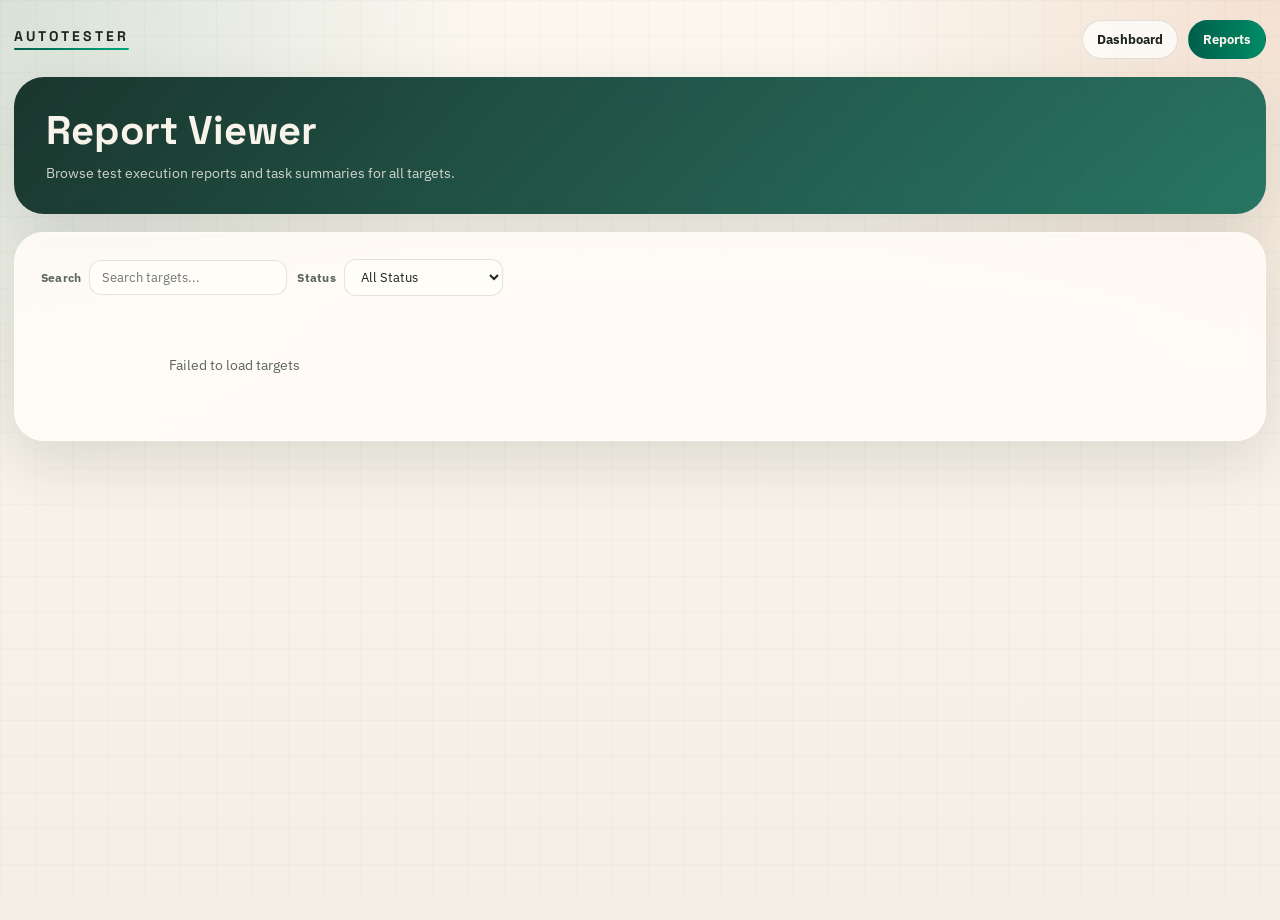
==== dashboard/reports.html @ 6909f38a "Initial commit: AutoTester harness evaluation framework" ====
<!DOCTYPE html>
<html lang="en">
<head>
    <meta charset="UTF-8">
    <meta name="viewport" content="width=device-width, initial-scale=1.0">
    <title>AutoTester - Report Viewer</title>
    <link rel="preconnect" href="https://fonts.googleapis.com">
    <link rel="preconnect" href="https://fonts.gstatic.com" crossorigin>
    <link href="https://fonts.googleapis.com/css2?family=IBM+Plex+Sans:wght@400;500;600;700&family=Space+Grotesk:wght@500;700&display=swap" rel="stylesheet">
    <style>
        :root {
            --bg: #f4efe4;
            --panel: rgba(255, 251, 245, 0.9);
            --panel-strong: #fffaf2;
            --text: #1d241f;
            --muted: #5d675f;
            --line: rgba(29, 36, 31, 0.12);
            --accent: #005f4b;
            --accent-soft: #d9efe8;
            --shadow: 0 24px 60px rgba(41, 48, 43, 0.12);
            --radius-xl: 30px;
            --radius-lg: 20px;
            --radius-md: 14px;
            --font-sans: "IBM Plex Sans", sans-serif;
            --font-display: "Space Grotesk", sans-serif;
            --font-mono: "IBM Plex Mono", monospace;
        }
        * { box-sizing: border-box; margin: 0; padding: 0; }
        body {
            font-family: var(--font-sans);
            color: var(--text);
            background:
                radial-gradient(circle at top left, rgba(0, 95, 75, 0.14), transparent 30%),
                radial-gradient(circle at top right, rgba(197, 91, 36, 0.14), transparent 30%),
                linear-gradient(180deg, #fbf7ef 0%, var(--bg) 100%);
            min-height: 100vh;
        }
        body::before {
            content: "";
            position: fixed;
            inset: 0;
            background-image:
                linear-gradient(rgba(29, 36, 31, 0.02) 1px, transparent 1px),
                linear-gradient(90deg, rgba(29, 36, 31, 0.02) 1px, transparent 1px);
            background-size: 36px 36px;
            pointer-events: none;
            z-index: -1;
        }
        a { color: inherit; text-decoration: none; }

        .page { width: min(1320px, calc(100% - 28px)); margin: 20px auto 44px; }

        /* Nav */
        .nav {
            display: flex;
            justify-content: space-between;
            align-items: center;
            gap: 12px;
            margin-bottom: 18px;
        }
        .brand {
            display: inline-flex;
            align-items: center;
        }
        .brand-wordmark {
            font-family: var(--font-display);
            font-size: 14px;
            font-weight: 700;
            text-transform: uppercase;
            letter-spacing: 0.22em;
            display: flex;
            flex-direction: column;
            gap: 0;
            line-height: 1;
        }
        .brand-line {
            width: 100%;
            height: 2px;
            background: linear-gradient(90deg, var(--accent), #01a87a);
            border-radius: 2px;
            margin-top: 5px;
        }
        .nav-links {
            display: flex;
            gap: 10px;
        }
        .nav-link {
            padding: 10px 14px;
            border-radius: 999px;
            background: rgba(255,255,255,0.7);
            border: 1px solid var(--line);
            font-size: 13px;
            font-weight: 700;
            color: inherit;
            text-decoration: none;
            cursor: pointer;
        }
        .nav-link.active {
            background: linear-gradient(90deg, var(--accent), #018b66);
            color: #f8f4eb;
            border-color: transparent;
        }

        /* Hero */
        .hero {
            background: linear-gradient(135deg, rgba(15,44,36,0.95), rgba(0,95,75,0.84));
            color: #f8f4eb;
            border-radius: 30px;
            padding: 28px 32px;
            box-shadow: var(--shadow);
            margin-bottom: 18px;
        }
        .hero h1 {
            font-family: var(--font-display);
            font-size: clamp(24px, 4vw, 40px);
            margin-bottom: 6px;
        }
        .hero p {
            color: rgba(248,244,235,0.82);
            font-size: 14px;
            line-height: 1.7;
        }

        /* Section */
        .section {
            background: var(--panel);
            border: 1px solid rgba(255,255,255,0.55);
            border-radius: var(--radius-xl);
            padding: 26px;
            box-shadow: var(--shadow);
            backdrop-filter: blur(12px);
            margin-bottom: 18px;
        }

        /* Filters */
        .filters {
            display: flex;
            flex-wrap: wrap;
            align-items: center;
            gap: 10px;
            margin-bottom: 20px;
        }
        .filter-group {
            display: inline-flex;
            align-items: center;
            gap: 8px;
        }
        .filter-label {
            font-size: 12px;
            color: var(--muted);
            font-weight: 700;
            letter-spacing: 0.02em;
            white-space: nowrap;
        }
        .filters input, .filters select {
            font: inherit;
            border: 1px solid var(--line);
            background: #fffdf8;
            color: var(--text);
            border-radius: 12px;
            padding: 8px 12px;
            outline: none;
            font-size: 13px;
        }
        .filters input:focus, .filters select:focus {
            border-color: var(--accent);
        }

        /* Target Grid */
        .target-grid {
            display: grid;
            grid-template-columns: repeat(auto-fill, minmax(340px, 1fr));
            gap: 18px;
        }

        /* Target Card */
        .target-card {
            background: var(--panel-strong);
            border: 1px solid var(--line);
            border-radius: var(--radius-lg);
            padding: 18px;
            cursor: pointer;
            transition: all 0.2s;
            position: relative;
        }
        .target-card:hover {
            border-color: var(--accent);
            box-shadow: 0 8px 24px rgba(0,95,75,0.12);
        }
        .target-card-header {
            display: flex;
            justify-content: space-between;
            align-items: flex-start;
            margin-bottom: 12px;
            gap: 12px;
        }
        .target-name {
            font-family: var(--font-display);
            font-size: 16px;
            font-weight: 700;
            color: var(--text);
            line-height: 1.3;
            flex: 1;
        }
        .target-status {
            display: inline-flex;
            align-items: center;
            padding: 4px 10px;
            border-radius: 999px;
            font-size: 11px;
            font-weight: 700;
            text-transform: uppercase;
            letter-spacing: 0.05em;
            white-space: nowrap;
        }
        .target-status.completed {
            background: #d1fae5;
            color: #065f46;
        }
        .target-status.exec_completed {
            background: #dbeafe;
            color: #1e40af;
        }
        .target-status.sample_completed {
            background: #fef3c7;
            color: #92400e;
        }
        .target-status.new {
            background: #f3f4f6;
            color: #6b7280;
        }
        .target-description {
            font-size: 13px;
            color: var(--muted);
            line-height: 1.5;
            margin-bottom: 14px;
            display: -webkit-box;
            -webkit-line-clamp: 2;
            -webkit-box-orient: vertical;
            overflow: hidden;
        }
        .target-meta {
            display: flex;
            gap: 12px;
            flex-wrap: wrap;
            font-size: 12px;
            color: var(--muted);
            margin-bottom: 14px;
        }
        .target-meta-item {
            display: flex;
            align-items: center;
            gap: 4px;
        }
        .target-tasks-preview {
            border-top: 1px solid var(--line);
            padding-top: 12px;
            margin-top: 8px;
        }
        .target-tasks-title {
            font-size: 11px;
            font-weight: 700;
            text-transform: uppercase;
            letter-spacing: 0.05em;
            color: var(--muted);
            margin-bottom: 8px;
        }
        .task-list {
            display: grid;
            gap: 6px;
        }
        .task-item {
            display: flex;
            justify-content: space-between;
            align-items: center;
            padding: 8px 10px;
            background: rgba(0,95,75,0.03);
            border-radius: 8px;
            font-size: 12px;
            cursor: pointer;
            transition: all 0.2s;
        }
        .task-item:hover {
            background: rgba(0,95,75,0.08);
        }
        .task-id {
            font-weight: 700;
            color: var(--text);
            font-family: var(--font-mono);
        }
        .task-status-badge {
            padding: 2px 8px;
            border-radius: 999px;
            font-size: 10px;
            font-weight: 700;
            text-transform: uppercase;
        }
        .task-status-badge.success {
            background: #d1fae5;
            color: #065f46;
        }
        .task-status-badge.fail {
            background: #fee2e2;
            color: #991b1b;
        }
        .task-category {
            font-size: 10px;
            color: var(--muted);
            margin-left: 8px;
        }

        /* Modal */
        .modal-backdrop {
            position: fixed;
            inset: 0;
            background: rgba(15, 44, 36, 0.65);
            backdrop-filter: blur(6px);
            display: none;
            align-items: center;
            justify-content: center;
            z-index: 9999;
            padding: 20px;
        }
        .modal-backdrop.active {
            display: flex;
        }
        .modal {
            background: var(--panel);
            border-radius: var(--radius-xl);
            box-shadow: var(--shadow);
            max-width: 900px;
            width: 100%;
            max-height: 85vh;
            overflow: hidden;
            display: flex;
            flex-direction: column;
            position: relative;
        }
        .modal-header {
            padding: 20px 24px;
            border-bottom: 1px solid var(--line);
            display: flex;
            justify-content: space-between;
            align-items: center;
        }
        .modal-title {
            font-family: var(--font-display);
            font-size: 18px;
            font-weight: 700;
        }
        .modal-close {
            background: none;
            border: none;
            font-size: 24px;
            color: var(--muted);
            cursor: pointer;
            width: 32px;
            height: 32px;
            display: flex;
            align-items: center;
            justify-content: center;
            border-radius: 8px;
            transition: all 0.2s;
        }
        .modal-close:hover {
            background: rgba(0,0,0,0.05);
            color: var(--text);
        }
        .modal-body {
            padding: 24px;
            overflow-y: auto;
            flex: 1;
        }
        .report-body {
            font-size: 14px;
            line-height: 1.8;
            color: var(--text);
        }
        .report-body h1, .report-body h2 {
            font-family: var(--font-display);
            margin: 22px 0 10px;
            font-size: 19px;
            border-bottom: 1px solid var(--line);
            padding-bottom: 6px;
        }
        .report-body h3 {
            font-size: 15px;
            margin: 16px 0 8px;
            font-weight: 700;
        }
        .report-body p {
            margin-bottom: 10px;
        }
        .report-body table {
            width: 100%;
            border-collapse: collapse;
            margin-bottom: 16px;
            font-size: 13px;
        }
        .report-body th {
            background: var(--accent-soft);
            color: var(--accent);
            padding: 8px 10px;
            text-align: left;
        }
        .report-body td {
            padding: 7px 10px;
            border-bottom: 1px solid var(--line);
        }
        .report-body tr:last-child td {
            border-bottom: none;
        }
        .report-body code {
            background: #eef2ef;
            padding: 2px 6px;
            border-radius: 5px;
            font-size: 12px;
        }
        .report-body pre {
            background: #17201c;
            color: #dce9e0;
            border-radius: 12px;
            padding: 16px;
            overflow-x: auto;
            margin-bottom: 14px;
        }
        .report-body pre code {
            background: none;
            color: inherit;
            padding: 0;
        }
        .report-body hr {
            border: none;
            border-top: 1px solid var(--line);
            margin: 18px 0;
        }
        .report-body strong {
            font-weight: 700;
        }
        .report-body ul, .report-body ol {
            padding-left: 20px;
            margin-bottom: 10px;
        }

        /* Empty state */
        .empty-state {
            padding: 40px;
            text-align: center;
            color: var(--muted);
            font-size: 14px;
        }

        /* Loading */
        .loading {
            display: flex;
            align-items: center;
            justify-content: center;
            padding: 40px;
            color: var(--muted);
        }

        @media (max-width: 720px) {
            .page { width: calc(100% - 18px); margin: 10px auto 28px; }
            .section { padding: 18px; }
            .target-grid { grid-template-columns: 1fr; }
        }
    </style>
</head>
<body>
    <main class="page">
        <nav class="nav">
            <div class="brand">
                <div class="brand-wordmark">
                    AutoTester
                    <div class="brand-line"></div>
                </div>
            </div>
            <div class="nav-links">
                <a class="nav-link" href="/">Dashboard</a>
                <a class="nav-link active" href="/reports">Reports</a>
            </div>
        </nav>

        <section class="hero">
            <h1>Report Viewer</h1>
            <p>Browse test execution reports and task summaries for all targets.</p>
        </section>

        <section class="section">
            <div class="filters">
                <div class="filter-group">
                    <span class="filter-label">Search</span>
                    <input id="search-input" type="text" placeholder="Search targets..." aria-label="Search targets">
                </div>
                <div class="filter-group">
                    <span class="filter-label">Status</span>
                    <select id="status-filter" aria-label="Filter by status">
                        <option value="all">All Status</option>
                        <option value="completed">Completed</option>
                        <option value="exec_completed">Exec Completed</option>
                        <option value="sample_completed">Sample Completed</option>
                        <option value="new">New</option>
                    </select>
                </div>
            </div>

            <div id="target-grid" class="target-grid">
                <div class="loading">Loading...</div>
            </div>
        </section>
    </main>

    <!-- Modal for viewing reports -->
    <div class="modal-backdrop" id="modal-backdrop">
        <div class="modal">
            <div class="modal-header">
                <div class="modal-title" id="modal-title">Report</div>
                <button class="modal-close" id="modal-close" aria-label="Close">✕</button>
            </div>
            <div class="modal-body">
                <div id="modal-content" class="report-body"></div>
            </div>
        </div>
    </div>

    <script>
        // State
        let allTargets = [];
        let filteredTargets = [];

        // Utility functions
        function escHtml(v) {
            return String(v ?? '').replace(/&/g, '&amp;').replace(/</g, '&lt;').replace(/>/g, '&gt;');
        }

        function parseMarkdown(text) {
            if (!text) return '';
            return text
                // Headers
                .replace(/^### (.+)$/gm, '<h3>$1</h3>')
                .replace(/^## (.+)$/gm, '<h2>$1</h2>')
                .replace(/^# (.+)$/gm, '<h1>$1</h1>')
                // Bold
                .replace(/\*\*(.+?)\*\*/g, '<strong>$1</strong>')
                // Code blocks
                .replace(/```(\w+)?\n([\s\S]+?)```/g, '<pre><code>$2</code></pre>')
                // Inline code
                .replace(/`(.+?)`/g, '<code>$1</code>')
                // Lists
                .replace(/^- (.+)$/gm, '<li>$1</li>')
                .replace(/(<li>.*<\/li>)/s, '<ul>$1</ul>')
                // Paragraphs
                .replace(/\n\n/g, '</p><p>')
                .replace(/\n/g, '<br>');
        }

        // Fetch targets
        async function fetchTargets() {
            try {
                const response = await fetch('/api/targets');
                const data = await response.json();
                allTargets = data.targets || [];
                applyFilters();
            } catch (error) {
                console.error('Failed to fetch targets:', error);
                document.getElementById('target-grid').innerHTML = '<div class="empty-state">Failed to load targets</div>';
            }
        }

        // Apply filters
        function applyFilters() {
            const search = document.getElementById('search-input').value.toLowerCase();
            const status = document.getElementById('status-filter').value;

            filteredTargets = allTargets.filter(target => {
                const matchesSearch = !search ||
                    target.name.toLowerCase().includes(search) ||
                    (target.description || '').toLowerCase().includes(search);
                const matchesStatus = status === 'all' || target.status === status;
                return matchesSearch && matchesStatus;
            });

            renderTargets();
        }

        // Render target cards
        function renderTargets() {
            const container = document.getElementById('target-grid');

            if (filteredTargets.length === 0) {
                container.innerHTML = '<div class="empty-state">No targets found</div>';
                return;
            }

            container.innerHTML = filteredTargets.map(target => `
                <div class="target-card" data-target-name="${escHtml(target.name)}">
                    <div class="target-card-header">
                        <div class="target-name">${escHtml(target.name)}</div>
                        <div class="target-status ${target.status}">${escHtml(target.status_label || target.status)}</div>
                    </div>
                    <div class="target-description">${escHtml(target.description || 'No description')}</div>
                    <div class="target-meta">
                        <div class="target-meta-item">
                            <span>📁</span>
                            <span>${escHtml(target.source)}</span>
                        </div>
                    </div>
                    <div class="target-tasks-preview" id="tasks-${target.name.replace(/\//g, '-')}">
                        <div class="target-tasks-title">Tasks</div>
                        <div class="loading" style="padding: 10px; font-size: 12px;">Loading tasks...</div>
                    </div>
                </div>
            `).join('');

            // Fetch tasks for each target
            filteredTargets.forEach(target => {
                fetchTargetTasks(target.name);
            });

            // Add click handlers
            container.querySelectorAll('.target-card').forEach(card => {
                card.addEventListener('click', (e) => {
                    if (!e.target.closest('.task-item')) {
                        openTargetReport(card.dataset.targetName);
                    }
                });
            });
        }

        // Fetch target tasks
        async function fetchTargetTasks(targetName) {
            try {
                const response = await fetch(`/api/targets/${encodeURIComponent(targetName)}/tasks`);
                const data = await response.json();
                renderTargetTasks(targetName, data.tasks || []);
            } catch (error) {
                console.error('Failed to fetch tasks:', error);
            }
        }

        // Render target tasks
        function renderTargetTasks(targetName, tasks) {
            const containerId = `tasks-${targetName.replace(/\//g, '-')}`;
            const container = document.getElementById(containerId);
            if (!container) return;

            if (tasks.length === 0) {
                container.innerHTML = '<div class="target-tasks-title">Tasks</div><div style="font-size: 12px; color: var(--muted);">No tasks available</div>';
                return;
            }

            const tasksHtml = tasks.slice(0, 5).map(task => {
                const category = task.task_id.startsWith('C_') ? 'common' :
                                task.task_id.startsWith('H_') ? 'hard' :
                                task.task_id.startsWith('S_') ? 'security' : '';
                const categoryLabel = category ? `<span class="task-category">${category}</span>` : '';

                return `
                    <div class="task-item" data-target="${escHtml(targetName)}" data-task-id="${escHtml(task.task_id)}">
                        <div>
                            <span class="task-id">${escHtml(task.task_id)}</span>
                            ${categoryLabel}
                        </div>
                        <span class="task-status-badge ${task.success ? 'success' : 'fail'}">${task.success ? 'PASS' : 'FAIL'}</span>
                    </div>
                `;
            }).join('');

            container.innerHTML = `
                <div class="target-tasks-title">Tasks (${tasks.length})</div>
                <div class="task-list">${tasksHtml}</div>
                ${tasks.length > 5 ? '<div style="font-size: 11px; color: var(--muted); margin-top: 4px; text-align: center;">+ ' + (tasks.length - 5) + ' more tasks</div>' : ''}
            `;

            // Add click handlers for tasks
            container.querySelectorAll('.task-item').forEach(item => {
                item.addEventListener('click', (e) => {
                    e.stopPropagation();
                    openTaskReport(item.dataset.target, item.dataset.taskId);
                });
            });
        }

        // Open target report (SpecAgent generated) - shows tasks table first
        async function openTargetReport(targetName) {
            try {
                // Fetch both results (spec_report + tasks) and task details
                const [resultsResp, tasksResp] = await Promise.all([
                    fetch(`/api/results/${encodeURIComponent(targetName)}`),
                    fetch(`/api/targets/${encodeURIComponent(targetName)}/tasks`)
                ]);

                const resultsData = await resultsResp.json();
                const tasksData = await tasksResp.json();
                const tasks = tasksData.tasks || [];
                const taskSummaries = resultsData.task_summaries || [];

                // Build task table
                let tableHtml = buildTasksTable(targetName, tasks, taskSummaries);

                // Get spec report content
                const specReport = resultsData.spec_report;
                const specReportType = resultsData.spec_report_type || 'benchmark_report.md';

                // Build full modal content
                const modalContent = `
                    <div style="margin-bottom: 20px;">
                        <!-- Task Table at Top -->
                        <div style="margin-bottom: 20px;">
                            <h3 style="margin: 0 0 12px 0; color: var(--accent); font-family: var(--font-display);">
                                📋 Tasks Overview (${tasks.length})
                            </h3>
                            ${tableHtml}
                        </div>

                        <!-- Spec Report Section -->
                        ${specReport ? `
                            <div style="border-top: 1px solid var(--line); padding-top: 16px;">
                                <h3 style="margin: 0 0 12px 0; color: var(--accent); font-family: var(--font-display);">
                                    📊 ${specReportType === 'SecurityReport.md' ? 'Security Report' : 'Benchmark Report'}
                                </h3>
                                <div class="report-body" style="max-height: 500px; overflow-y: auto;">
                                    ${parseMarkdown(specReport)}
                                </div>
                            </div>
                        ` : taskSummaries.length > 0 ? `
                            <div style="border-top: 1px solid var(--line); padding-top: 16px;">
                                <h3 style="margin: 0 0 12px 0; color: var(--accent); font-family: var(--font-display);">
                                    📝 Task Summaries
                                </h3>
                                ${taskSummaries.map(t => `
                                    <div style="margin-bottom: 16px;">
                                        <h4 style="margin: 8px 0; color: var(--text);">
                                            ${escHtml(t.task_id)} (${escHtml(t.track || 'with_target')})
                                        </h4>
                                        <div class="report-body">
                                            ${parseMarkdown(t.content)}
                                        </div>
                                    </div>
                                `).join('<hr style="border: 0; border-top: 1px dashed var(--line); margin: 16px 0;">')}
                            </div>
                        ` : `
                            <div style="border-top: 1px solid var(--line); padding-top: 16px; text-align: center; color: var(--muted);">
                                No report available yet.
                            </div>
                        `}
                    </div>
                `;

                showModal(`Report: ${targetName}`, modalContent);

                // Add click handlers for task rows in table
                setTimeout(() => {
                    document.querySelectorAll('.task-row-clickable').forEach(row => {
                        row.addEventListener('click', (e) => {
                            e.stopPropagation();
                            const target = row.dataset.target;
                            const taskId = row.dataset.taskId;
                            openTaskReport(target, taskId);
                        });
                    });
                }, 100);

            } catch (error) {
                console.error('Failed to fetch report:', error);
                showModal('Error', '<p>Failed to load report</p>');
            }
        }

        // Build tasks table HTML
        function buildTasksTable(targetName, tasks, taskSummaries) {
            if (tasks.length === 0) {
                return '<div style="text-align: center; color: var(--muted); padding: 20px;">No tasks available</div>';
            }

            // Build map of task_id -> summary info
            const summaryMap = {};
            taskSummaries.forEach(s => {
                summaryMap[s.task_id] = s;
            });

            // Count by status
            const passCount = tasks.filter(t => t.success).length;
            const failCount = tasks.length - passCount;

            const tableRows = tasks.map(task => {
                const summary = summaryMap[task.task_id];
                const hasReport = !!summary;
                const statusClass = task.success ? 'success' : 'fail';
                const statusText = task.success ? 'PASS' : 'FAIL';
                const statusIcon = task.success ? '✓' : '✗';

                // Determine category
                let category = '-';
                let categoryColor = '#6b7280';
                if (task.task_id.startsWith('C_')) {
                    category = 'common';
                    categoryColor = '#3b82f6';
                } else if (task.task_id.startsWith('H_')) {
                    category = 'hard';
                    categoryColor = '#8b5cf6';
                } else if (task.task_id.startsWith('S_A')) {
                    category = '异常';
                    categoryColor = '#ef4444';
                } else if (task.task_id.startsWith('S_P')) {
                    category = '权限';
                    categoryColor = '#f59e0b';
                } else if (task.task_id.startsWith('S_D')) {
                    category = '数据';
                    categoryColor = '#10b981';
                } else if (task.task_id.startsWith('S_I')) {
                    category = '注入';
                    categoryColor = '#ec4899';
                } else if (task.task_id.startsWith('S_R')) {
                    category = '资源';
                    categoryColor = '#06b6d4';
                }

                return `
                    <tr class="task-row-clickable" data-target="${escHtml(targetName)}" data-task-id="${escHtml(task.task_id)}"
                        style="cursor: pointer; transition: background 0.15s;"
                        onmouseover="this.style.background='var(--accent-soft)'"
                        onmouseout="this.style.background=''">
                        <td style="padding: 10px 12px; border-bottom: 1px solid var(--line); font-family: var(--font-mono); font-weight: 700;">
                            ${escHtml(task.task_id)}
                        </td>
                        <td style="padding: 10px 12px; border-bottom: 1px solid var(--line);">
                            <span style="display: inline-block; padding: 2px 8px; border-radius: 999px; font-size: 11px; font-weight: 700; background: ${categoryColor}22; color: ${categoryColor};">
                                ${category}
                            </span>
                        </td>
                        <td style="padding: 10px 12px; border-bottom: 1px solid var(--line);">
                            <span style="display: inline-flex; align-items: center; gap: 4px; padding: 4px 10px; border-radius: 999px; font-size: 12px; font-weight: 700;
                                background: ${task.success ? '#d1fae5' : '#fee2e2'};
                                color: ${task.success ? '#065f46' : '#991b1b'};">
                                <span style="font-size: 14px;">${statusIcon}</span> ${statusText}
                            </span>
                        </td>
                        <td style="padding: 10px 12px; border-bottom: 1px solid var(--line); font-size: 13px; color: var(--muted);">
                            ${hasReport ? '📄 ' + escHtml(summary.report_type || 'md') : '-'}
                        </td>
                        <td style="padding: 10px 12px; border-bottom: 1px solid var(--line); text-align: center; color: var(--accent);">
                            <span style="font-size: 14px;">🔍</span>
                        </td>
                    </tr>
                `;
            }).join('');

            return `
                <div style="background: var(--panel-strong); border: 1px solid var(--line); border-radius: 12px; overflow: hidden;">
                    <table style="width: 100%; border-collapse: collapse; font-size: 13px;">
                        <thead>
                            <tr style="background: var(--accent-soft);">
                                <th style="padding: 10px 12px; text-align: left; color: var(--accent); font-weight: 700; font-size: 12px; text-transform: uppercase; letter-spacing: 0.05em;">
                                    Task ID
                                </th>
                                <th style="padding: 10px 12px; text-align: left; color: var(--accent); font-weight: 700; font-size: 12px; text-transform: uppercase; letter-spacing: 0.05em;">
                                    Category
                                </th>
                                <th style="padding: 10px 12px; text-align: left; color: var(--accent); font-weight: 700; font-size: 12px; text-transform: uppercase; letter-spacing: 0.05em;">
                                    Status
                                </th>
                                <th style="padding: 10px 12px; text-align: left; color: var(--accent); font-weight: 700; font-size: 12px; text-transform: uppercase; letter-spacing: 0.05em;">
                                    Report
                                </th>
                                <th style="padding: 10px 12px; text-align: center; color: var(--accent); font-weight: 700; font-size: 12px; text-transform: uppercase; letter-spacing: 0.05em;">
                                    View
                                </th>
                            </tr>
                        </thead>
                        <tbody>
                            ${tableRows}
                        </tbody>
                    </table>
                </div>
                <div style="margin-top: 8px; display: flex; gap: 16px; font-size: 12px; color: var(--muted);">
                    <span>Total: <strong style="color: var(--text);">${tasks.length}</strong></span>
                    <span>Passed: <strong style="color: #065f46;">${passCount}</strong></span>
                    <span>Failed: <strong style="color: #991b1b;">${failCount}</strong></span>
                    ${failCount > 0 ? '<span style="color: #991b1b;">⚠ Click on a failed task row to view details</span>' : '<span style="color: #065f46;">✓ All tasks passed</span>'}
                </div>
            `;
        }

        // Open task report with file selection
        async function openTaskReport(targetName, taskId) {
            try {
                // Create modal with file selection
                const modalContent = `
                    <div style="margin-bottom: 20px;">
                        <div style="display: flex; gap: 12px; margin-bottom: 20px; border-bottom: 1px solid var(--line); padding-bottom: 16px;">
                            <button id="btn-summary" onclick="loadTaskFile('${targetName}', '${taskId}', 'summary')"
                                style="
                                    flex: 1;
                                    padding: 14px 20px;
                                    border: 2px solid var(--accent);
                                    border-radius: 12px;
                                    background: linear-gradient(135deg, var(--accent), #018b66);
                                    color: #f8f4eb;
                                    font-size: 14px;
                                    font-weight: 700;
                                    cursor: pointer;
                                    transition: all 0.2s;
                                    font-family: var(--font-sans);
                                    box-shadow: 0 4px 12px rgba(0, 95, 75, 0.2);
                                ">
                                📋 Task Summary
                            </button>
                            <button id="btn-description" onclick="loadTaskFile('${targetName}', '${taskId}', 'description')"
                                style="
                                    flex: 1;
                                    padding: 14px 20px;
                                    border: 2px solid var(--line);
                                    border-radius: 12px;
                                    background: var(--panel-strong);
                                    color: var(--text);
                                    font-size: 14px;
                                    font-weight: 700;
                                    cursor: pointer;
                                    transition: all 0.2s;
                                    font-family: var(--font-sans);
                                ">
                                📝 Task Description
                            </button>
                        </div>
                        <div id="task-content" style="min-height: 200px;">
                            <div style="color: var(--muted); text-align: center; padding: 40px;">
                                <div style="font-size: 16px; margin-bottom: 8px;">📄</div>
                                Click a button above to view the report
                            </div>
                        </div>
                    </div>
                `;

                showModal(`Task ${taskId}`, modalContent);

                // Auto-load summary by default
                loadTaskFile(targetName, taskId, 'summary');
            } catch (error) {
                console.error('Failed to open task report:', error);
                showModal('Error', '<p>Failed to load task report</p>');
            }
        }

        // Load specific task file
        async function loadTaskFile(targetName, taskId, fileType) {
            const contentDiv = document.getElementById('task-content');
            const btnSummary = document.getElementById('btn-summary');
            const btnDescription = document.getElementById('btn-description');

            contentDiv.innerHTML = `
                <div style="color: var(--muted); text-align: center; padding: 40px;">
                    <div style="font-size: 16px; margin-bottom: 8px;">⏳</div>
                    Loading...
                </div>
            `;

            try {
                let url, title;
                if (fileType === 'summary') {
                    url = `/api/targets/${encodeURIComponent(targetName)}/tasks/${taskId}/report`;
                    title = 'Task Summary';

                    // Update button styles - Summary is active
                    btnSummary.style.cssText = `
                        flex: 1;
                        padding: 14px 20px;
                        border: 2px solid var(--accent);
                        border-radius: 12px;
                        background: linear-gradient(135deg, var(--accent), #018b66);
                        color: #f8f4eb;
                        font-size: 14px;
                        font-weight: 700;
                        cursor: pointer;
                        transition: all 0.2s;
                        font-family: var(--font-sans);
                        box-shadow: 0 4px 12px rgba(0, 95, 75, 0.2);
                    `;
                    btnDescription.style.cssText = `
                        flex: 1;
                        padding: 14px 20px;
                        border: 2px solid var(--line);
                        border-radius: 12px;
                        background: var(--panel-strong);
                        color: var(--text);
                        font-size: 14px;
                        font-weight: 700;
                        cursor: pointer;
                        transition: all 0.2s;
                        font-family: var(--font-sans);
                    `;
                } else {
                    url = `/api/targets/${encodeURIComponent(targetName)}/task-description/${taskId}`;
                    title = 'Task Description';

                    // Update button styles - Description is active
                    btnSummary.style.cssText = `
                        flex: 1;
                        padding: 14px 20px;
                        border: 2px solid var(--line);
                        border-radius: 12px;
                        background: var(--panel-strong);
                        color: var(--text);
                        font-size: 14px;
                        font-weight: 700;
                        cursor: pointer;
                        transition: all 0.2s;
                        font-family: var(--font-sans);
                    `;
                    btnDescription.style.cssText = `
                        flex: 1;
                        padding: 14px 20px;
                        border: 2px solid var(--accent);
                        border-radius: 12px;
                        background: linear-gradient(135deg, var(--accent), #018b66);
                        color: #f8f4eb;
                        font-size: 14px;
                        font-weight: 700;
                        cursor: pointer;
                        transition: all 0.2s;
                        font-family: var(--font-sans);
                        box-shadow: 0 4px 12px rgba(0, 95, 75, 0.2);
                    `;
                }

                const response = await fetch(url);
                const data = await response.json();

                if (!data.success) {
                    contentDiv.innerHTML = `
                        <div style="color: #b91c1c; padding: 20px; text-align: center;">
                            <div style="font-size: 16px; margin-bottom: 8px;">⚠️</div>
                            ${data.error || 'File not found'}
                        </div>
                    `;
                    return;
                }

                const content = fileType === 'summary' ? data.report : data.description;
                const html = parseMarkdown(content);

                contentDiv.innerHTML = `
                    <div class="report-body">
                        <h3 style="margin-top: 0; color: var(--accent); border-bottom: 2px solid var(--accent-soft); padding-bottom: 8px;">
                            ${fileType === 'summary' ? '📋' : '📝'} ${title}
                        </h3>
                        ${html}
                    </div>
                `;
            } catch (error) {
                console.error('Failed to load task file:', error);
                contentDiv.innerHTML = `
                    <div style="color: #b91c1c; padding: 20px; text-align: center;">
                        <div style="font-size: 16px; margin-bottom: 8px;">❌</div>
                        Failed to load file
                    </div>
                `;
            }
        }

        // Show modal
        function showModal(title, content) {
            document.getElementById('modal-title').textContent = title;
            document.getElementById('modal-content').innerHTML = content;
            document.getElementById('modal-backdrop').classList.add('active');
        }

        // Close modal
        function closeModal() {
            document.getElementById('modal-backdrop').classList.remove('active');
        }

        // Event listeners
        document.getElementById('search-input').addEventListener('input', applyFilters);
        document.getElementById('status-filter').addEventListener('change', applyFilters);
        document.getElementById('modal-close').addEventListener('click', closeModal);
        document.getElementById('modal-backdrop').addEventListener('click', (e) => {
            if (e.target === e.currentTarget) closeModal();
        });

        // Initialize
        fetchTargets();
    </script>
</body>
</html>
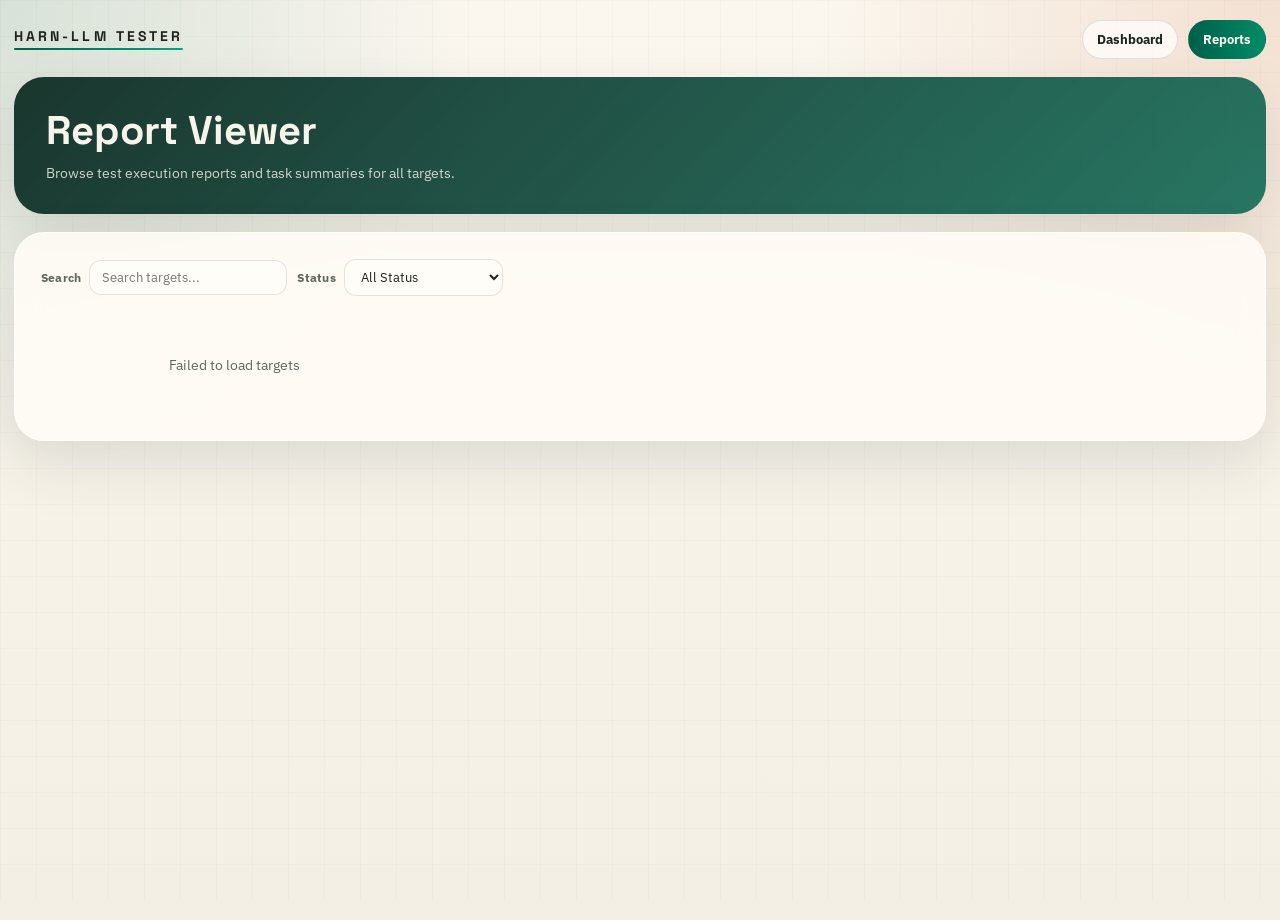
==== commit 84f8d3f5: "feat: update Harn-LLM Tester branding and reports" ====
--- a/dashboard/reports.html
+++ b/dashboard/reports.html
@@ -3,7 +3,7 @@
 <head>
     <meta charset="UTF-8">
     <meta name="viewport" content="width=device-width, initial-scale=1.0">
-    <title>AutoTester - Report Viewer</title>
+    <title>Harn-LLM Tester - Report Viewer</title>
     <link rel="preconnect" href="https://fonts.googleapis.com">
     <link rel="preconnect" href="https://fonts.gstatic.com" crossorigin>
     <link href="https://fonts.googleapis.com/css2?family=IBM+Plex+Sans:wght@400;500;600;700&family=Space+Grotesk:wght@500;700&display=swap" rel="stylesheet">
@@ -303,6 +303,11 @@
             background: #fee2e2;
             color: #991b1b;
         }
+        .task-status-badge.none {
+            background: #e5e7eb;
+            color: #6b7280;
+            text-transform: none;
+        }
         .task-category {
             font-size: 10px;
             color: var(--muted);
@@ -471,7 +476,7 @@
         <nav class="nav">
             <div class="brand">
                 <div class="brand-wordmark">
-                    AutoTester
+                    Harn-LLM Tester
                     <div class="brand-line"></div>
                 </div>
             </div>
@@ -654,6 +659,9 @@
                                 task.task_id.startsWith('H_') ? 'hard' :
                                 task.task_id.startsWith('S_') ? 'security' : '';
                 const categoryLabel = category ? `<span class="task-category">${category}</span>` : '';
+                const status = task.execution_status || task.status || (task.success === null ? 'none' : (task.success ? 'pass' : 'fail'));
+                const statusClass = status === 'none' ? 'none' : (task.success ? 'success' : 'fail');
+                const statusText = status === 'none' ? 'none' : (task.success ? 'PASS' : 'FAIL');
 
                 return `
                     <div class="task-item" data-target="${escHtml(targetName)}" data-task-id="${escHtml(task.task_id)}">
@@ -661,7 +669,7 @@
                             <span class="task-id">${escHtml(task.task_id)}</span>
                             ${categoryLabel}
                         </div>
-                        <span class="task-status-badge ${task.success ? 'success' : 'fail'}">${task.success ? 'PASS' : 'FAIL'}</span>
+                        <span class="task-status-badge ${statusClass}">${statusText}</span>
                     </div>
                 `;
             }).join('');
@@ -676,9 +684,59 @@
             container.querySelectorAll('.task-item').forEach(item => {
                 item.addEventListener('click', (e) => {
                     e.stopPropagation();
-                    openTaskReport(item.dataset.target, item.dataset.taskId);
+                    const task = tasks.find(t => t.task_id === item.dataset.taskId);
+                    if (task && (task.execution_status === 'none' || task.success === null)) {
+                        openTaskDescription(item.dataset.target, item.dataset.taskId);
+                    } else {
+                        openTaskReport(item.dataset.target, item.dataset.taskId);
+                    }
                 });
             });
+        }
+
+        async function openTaskDescription(targetName, taskId) {
+            showModal(`Task ${taskId}`, `
+                <div id="task-content" style="min-height: 200px;">
+                    <div style="color: var(--muted); text-align: center; padding: 40px;">
+                        <div style="font-size: 16px; margin-bottom: 8px;">⏳</div>
+                        Loading...
+                    </div>
+                </div>
+            `);
+            await loadTaskDescriptionOnly(targetName, taskId);
+        }
+
+        async function loadTaskDescriptionOnly(targetName, taskId) {
+            const contentDiv = document.getElementById('task-content');
+            try {
+                const response = await fetch(`/api/targets/${encodeURIComponent(targetName)}/task-description/${taskId}`);
+                const data = await response.json();
+                if (!data.success) {
+                    contentDiv.innerHTML = `
+                        <div style="color: #b91c1c; padding: 20px; text-align: center;">
+                            <div style="font-size: 16px; margin-bottom: 8px;">⚠️</div>
+                            ${data.error || 'Task description not found'}
+                        </div>
+                    `;
+                    return;
+                }
+                contentDiv.innerHTML = `
+                    <div class="report-body">
+                        <h3 style="margin-top: 0; color: var(--accent); border-bottom: 2px solid var(--accent-soft); padding-bottom: 8px;">
+                            📝 Task Description
+                        </h3>
+                        ${parseMarkdown(data.description || '')}
+                    </div>
+                `;
+            } catch (error) {
+                console.error('Failed to load task description:', error);
+                contentDiv.innerHTML = `
+                    <div style="color: #b91c1c; padding: 20px; text-align: center;">
+                        <div style="font-size: 16px; margin-bottom: 8px;">❌</div>
+                        Failed to load task description
+                    </div>
+                `;
+            }
         }
 
         // Open target report (SpecAgent generated) - shows tasks table first
@@ -756,7 +814,11 @@
                             e.stopPropagation();
                             const target = row.dataset.target;
                             const taskId = row.dataset.taskId;
-                            openTaskReport(target, taskId);
+                            if (row.dataset.clickAction === 'description') {
+                                openTaskDescription(target, taskId);
+                            } else {
+                                openTaskReport(target, taskId);
+                            }
                         });
                     });
                 }, 100);
@@ -781,14 +843,17 @@
 
             // Count by status
             const passCount = tasks.filter(t => t.success).length;
-            const failCount = tasks.length - passCount;
+            const noneCount = tasks.filter(t => (t.execution_status || t.status) === 'none' || t.success === null).length;
+            const failCount = tasks.length - passCount - noneCount;
 
             const tableRows = tasks.map(task => {
                 const summary = summaryMap[task.task_id];
                 const hasReport = !!summary;
-                const statusClass = task.success ? 'success' : 'fail';
-                const statusText = task.success ? 'PASS' : 'FAIL';
-                const statusIcon = task.success ? '✓' : '✗';
+                const executionStatus = task.execution_status || task.status || (task.success === null ? 'none' : (task.success ? 'pass' : 'fail'));
+                const isNone = executionStatus === 'none';
+                const statusText = isNone ? 'none' : (task.success ? 'PASS' : 'FAIL');
+                const statusIcon = isNone ? '–' : (task.success ? '✓' : '✗');
+                const rowClickAction = isNone ? 'description' : 'report';
 
                 // Determine category
                 let category = '-';
@@ -818,6 +883,7 @@
 
                 return `
                     <tr class="task-row-clickable" data-target="${escHtml(targetName)}" data-task-id="${escHtml(task.task_id)}"
+                        data-click-action="${rowClickAction}"
                         style="cursor: pointer; transition: background 0.15s;"
                         onmouseover="this.style.background='var(--accent-soft)'"
                         onmouseout="this.style.background=''">
@@ -831,8 +897,8 @@
                         </td>
                         <td style="padding: 10px 12px; border-bottom: 1px solid var(--line);">
                             <span style="display: inline-flex; align-items: center; gap: 4px; padding: 4px 10px; border-radius: 999px; font-size: 12px; font-weight: 700;
-                                background: ${task.success ? '#d1fae5' : '#fee2e2'};
-                                color: ${task.success ? '#065f46' : '#991b1b'};">
+                                background: ${isNone ? '#e5e7eb' : (task.success ? '#d1fae5' : '#fee2e2')};
+                                color: ${isNone ? '#6b7280' : (task.success ? '#065f46' : '#991b1b')};">
                                 <span style="font-size: 14px;">${statusIcon}</span> ${statusText}
                             </span>
                         </td>
@@ -875,9 +941,10 @@
                 </div>
                 <div style="margin-top: 8px; display: flex; gap: 16px; font-size: 12px; color: var(--muted);">
                     <span>Total: <strong style="color: var(--text);">${tasks.length}</strong></span>
+                    ${noneCount > 0 ? `<span>None: <strong style="color: #6b7280;">${noneCount}</strong></span>` : ''}
                     <span>Passed: <strong style="color: #065f46;">${passCount}</strong></span>
                     <span>Failed: <strong style="color: #991b1b;">${failCount}</strong></span>
-                    ${failCount > 0 ? '<span style="color: #991b1b;">⚠ Click on a failed task row to view details</span>' : '<span style="color: #065f46;">✓ All tasks passed</span>'}
+                    ${noneCount > 0 ? '<span style="color: #6b7280;">Sample tasks only; exec status is none</span>' : (failCount > 0 ? '<span style="color: #991b1b;">⚠ Click on a failed task row to view details</span>' : '<span style="color: #065f46;">✓ All tasks passed</span>')}
                 </div>
             `;
         }
